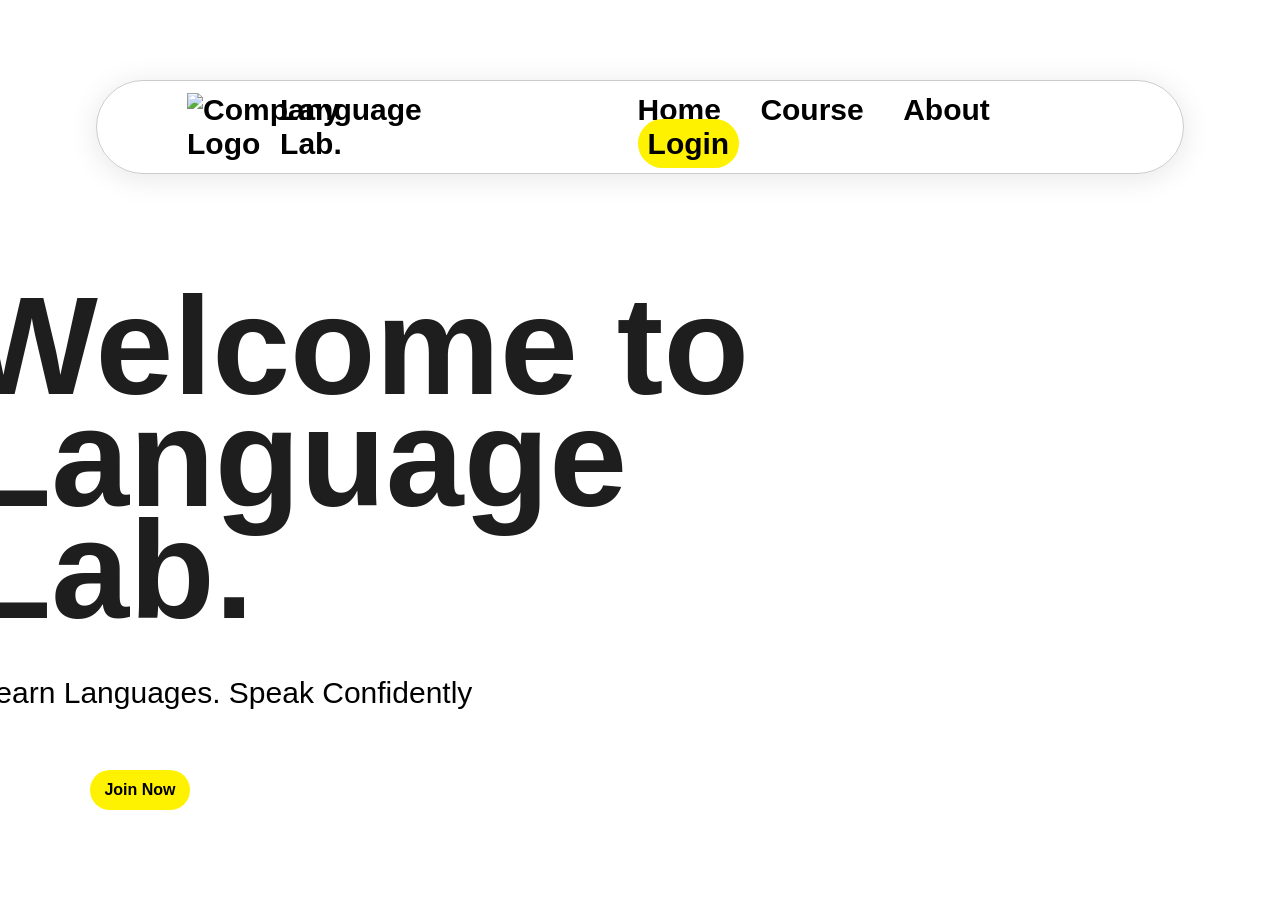
==== index.html @ 85ed53cc "Add files via upload" ====
<!DOCTYPE html>
<html>
    <head>
        <title>Language Lab</title>
        <link rel="stylesheet" href="style.css"/>
    </head>
    <style>
        body {
  display: flex;
  align-items: center;
  justify-content: center;
  min-height: 100vh;
  background-image: url("Home Page.JPG");
  background-repeat: no-repeat;
  background-position: center;
  background-size: cover;
    }
    .button {
    width: 100px;
    height: 40px;
    border-radius: 40px;
    background-color: rgb(255, 242, 0);
    border: none;
    outline: none;
    cursor: pointer;
    font-size: 1rem;
    font-weight: 600;
    transition: all 0.4s ease;
   margin-right: 1000px;
   margin-top: 60px;
}
button:hover {
    background-color: rgb(255, 255, 255, 0.5);
}
.title{
font-size:140px;
font-weight:600px;
line-height:0.8;
color:#1e1e1e;
margin-top:200px;
 margin-left: -9.7cqi;
}
.subtitle{
font-size:30px;
color:#000000;
font-weight: 1px;
 margin-left: -8.7cqi;
margin-top:50px;
}
    </style>
    <body>
        <header class="header">
            <a href="/" class="logo">
    <img src="logo.PNG" alt="Company Logo">
  </a> 
         <a href="#" class="logo">Language Lab.</a> 
        <nav class="navbar"> 
        <a href="index.html">Home</a> 
        <a href="Course.html">Course</a>
        <a href="About.html">About</a> 
        <a href="Login.html" class="Login">Login</a>
        </nav> 
    </header>

<div class="text-container">

<h1 class="title">
Welcome to <br>
Language <br>
Lab.
</h1>

<p class="subtitle">
Learn Languages. Speak Confidently
</p>
 <a href="Login.html">
<button class="button">Join Now</button>
</a>
</div>
    </body>
</html>
---- style.css ----
* {
    margin: 0;
    padding: 0;
    font-family: "Open sauce", sans-serif;
    box-sizing: border-box;
}
.header{
    position: Fixed;
    align-items: center;
    top: 80px;
    width: 85%;
    padding: 12px 100px;
    display: flex;
    justify-content: space-between;
background-color: transparent;
backdrop-filter: blur(55.5px);
border-radius: 60px;
box-shadow: 0 4px 30px rgba(0, 0, 0, 0.1);
border: 1px solid rgba(43, 40, 40, 0.24);
}
.logo img {
  height: 40px;
  width: auto; 
  transform: translateX(120px);
}
.logo {
    color: black;
    font-size: 30px;
    text-decoration: none;
    font-weight: 600;
    cursor: default; 
    transform: translateX(-130px);
}
.Login{
    background-color: rgb(255, 242, 0);
    border-radius: 40px;
    padding: 8px 10px;  
}

.navbar a{
    color: rgb(0, 0, 0);
    font-size: 30px;
    font-weight: 600;
    text-decoration: none;
    margin-left: 35px;
    transition: 0.3s;
}
.navbar a:hover {
    background: 0 4px 30px;
    border-radius: 40px;
    border-width: 10px;
     padding: 7px 10px;

     align-items: center;
    border-color: 0 4px 30px rgba(0, 0, 0, 0.371);
    text-decoration: underline 3px;
    justify-content: space-between;
    box-shadow: 0 4px 30px rgba(0, 0, 0, 0.118);
backdrop-filter: blur(7.5px);
 transition: all 0.4s ease;
    
}
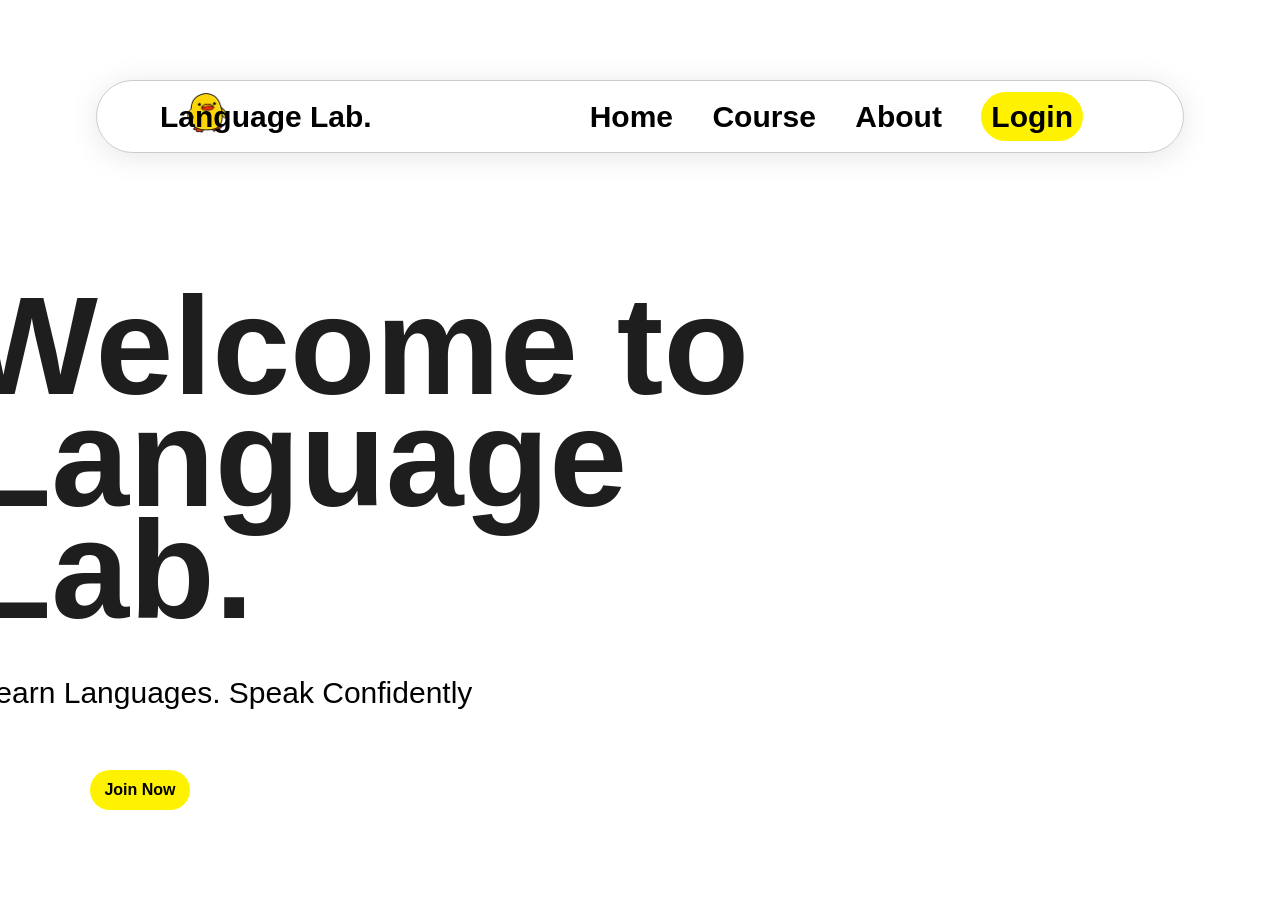
==== commit 6834e44c: "index.html" ====
--- a/index.html
+++ b/index.html
@@ -51,7 +51,7 @@
     <body>
         <header class="header">
             <a href="/" class="logo">
-    <img src="logo.PNG" alt="Company Logo">
+    <img src="Logo.PNG" alt="Company Logo">
   </a> 
          <a href="#" class="logo">Language Lab.</a> 
         <nav class="navbar"> 
@@ -78,4 +78,4 @@
 </a>
 </div>
     </body>
-</html>+</html>
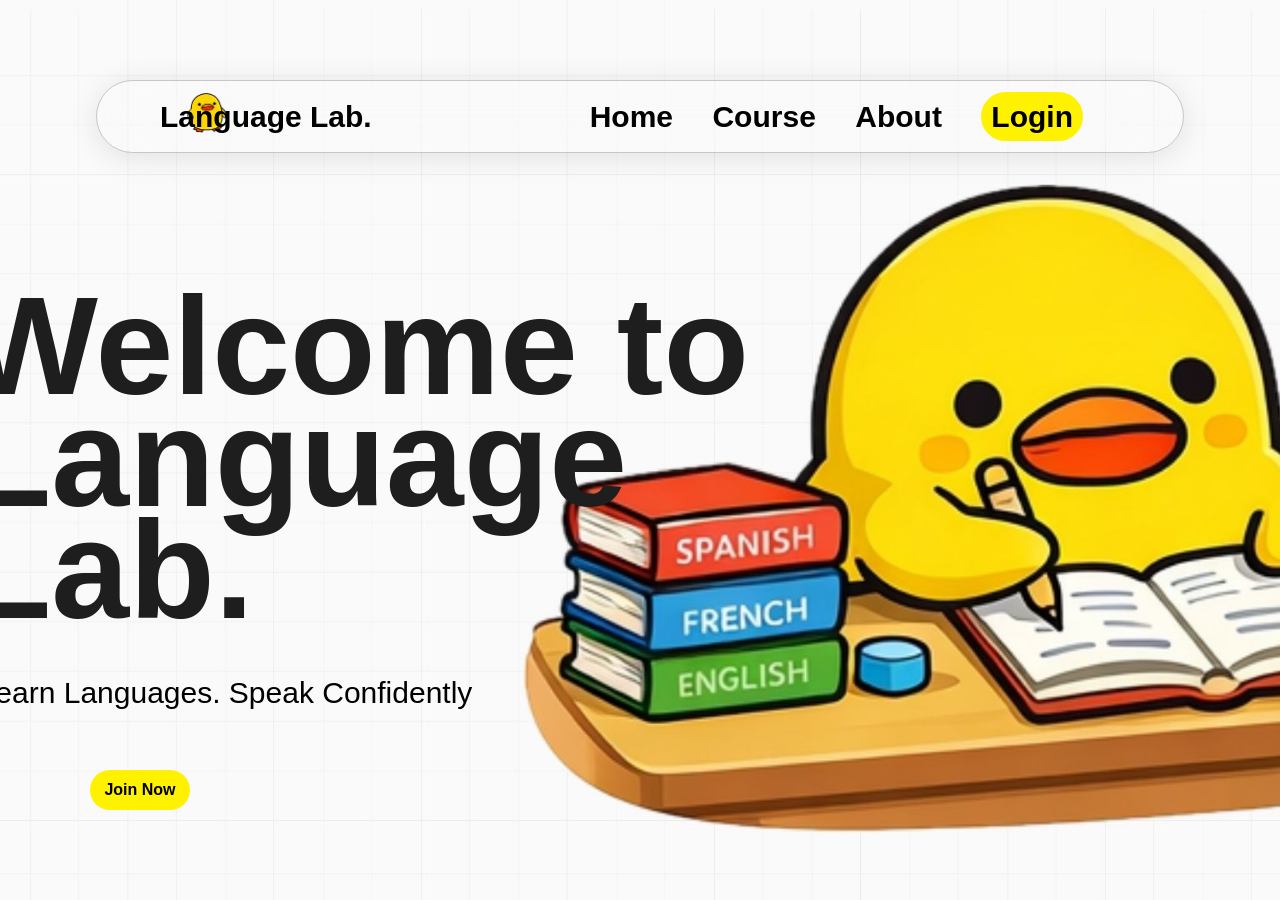
==== commit a0b1bbc4: "index.html" ====
--- a/index.html
+++ b/index.html
@@ -10,7 +10,7 @@
   align-items: center;
   justify-content: center;
   min-height: 100vh;
-  background-image: url("Home Page.JPG");
+  background-image: url('/Home Page.jpg');
   background-repeat: no-repeat;
   background-position: center;
   background-size: cover;
